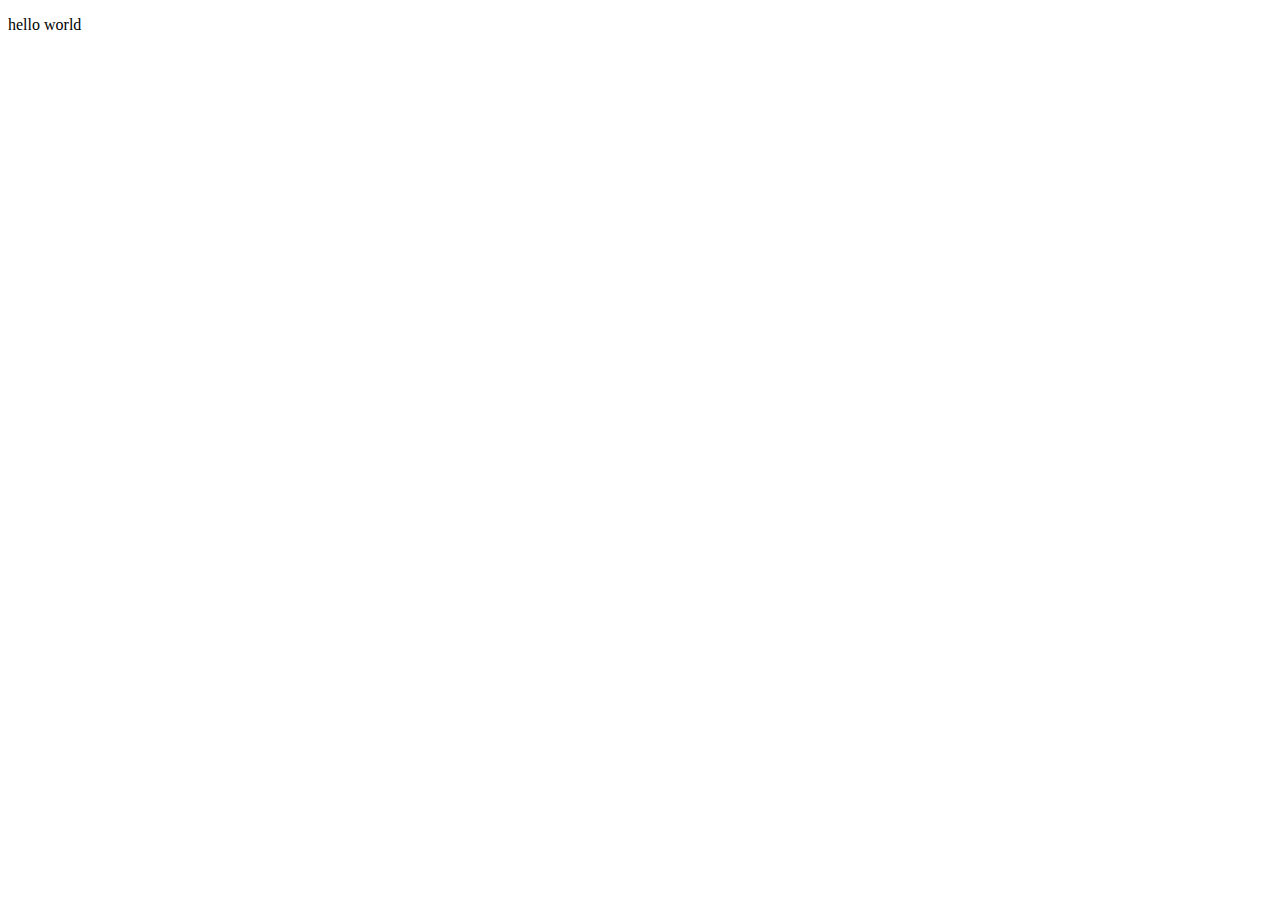
==== index.html @ 8919ac82 "created index.html file" ====
<!DOCTYPE html>
<html lang="en">
<head>
    <meta charset="UTF-8">
    <meta name="viewport" content="width=device-width, initial-scale=1.0">
    <title>Document</title>
</head>
<body>
    <p>hello world</p>
</body>
</html>
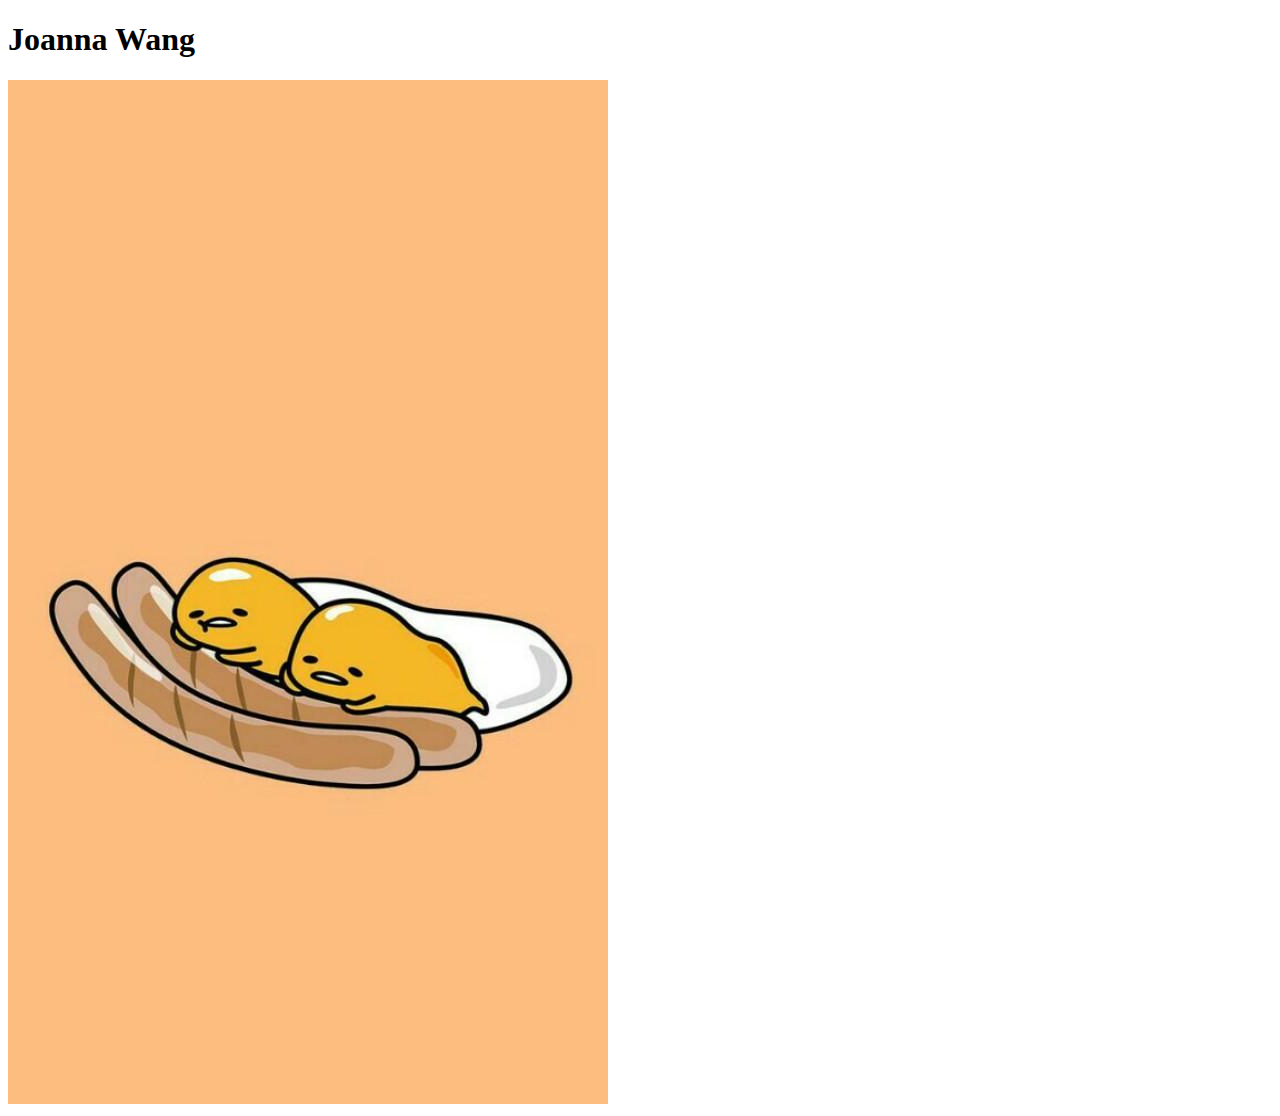
==== commit 324ccecc: "added avatar and style sheet" ====
--- a/index.html
+++ b/index.html
@@ -4,8 +4,10 @@
     <meta charset="UTF-8">
     <meta name="viewport" content="width=device-width, initial-scale=1.0">
     <title>Document</title>
+    <link rel="stylesheet" href="./assests/styles.css">
 </head>
 <body>
-    <p>hello world</p>
+    <h1> Joanna Wang </h1>
+    <img id="avatar" src="./assests/gudetama.jpg"/> 
 </body>
 </html>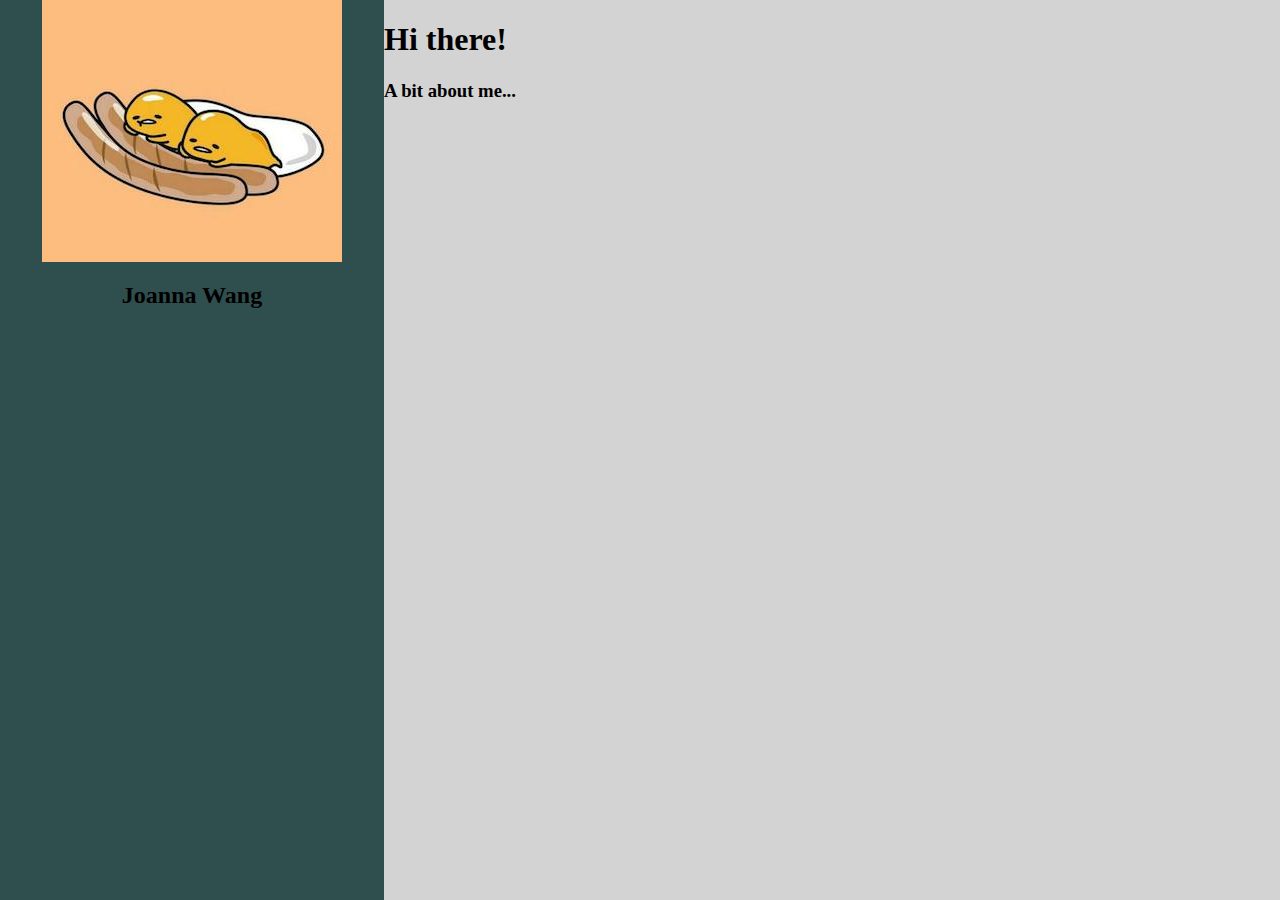
==== commit 1527a002: "fixed the styles and added a nav bar" ====
--- a/index.html
+++ b/index.html
@@ -1,13 +1,21 @@
 <!DOCTYPE html>
 <html lang="en">
-<head>
-    <meta charset="UTF-8">
-    <meta name="viewport" content="width=device-width, initial-scale=1.0">
+  <head>
+    <meta charset="UTF-8" />
+    <meta name="viewport" content="width=device-width, initial-scale=1.0" />
     <title>Document</title>
-    <link rel="stylesheet" href="./assests/styles.css">
-</head>
-<body>
-    <h1> Joanna Wang </h1>
-    <img id="avatar" src="./assests/gudetama.jpg"/> 
-</body>
-</html>+    <link rel="stylesheet" href="./assests/styles.css" />
+  </head>
+  <body>
+    <div id="root">
+      <div class="nav">
+        <img id="joanna" src="assests/joanna.jpg" />
+        <h2>Joanna Wang</h2>
+      </div>
+      <div class="green">
+        <h1>Hi there!</h1>
+        <h3>A bit about me...</h3>
+      </div>
+    </div>
+  </body>
+</html>
--- a/assests/styles.css
+++ b/assests/styles.css
@@ -0,0 +1,25 @@
+#root {
+  width: 100vw;
+  height: 100vh;
+}
+
+.nav {
+  background-color: darkslategray;
+  float: left;
+  width: 30%;
+  height: 100%;
+  display: flex;
+  flex-direction: column;
+  align-items: center;
+}
+
+.green {
+  background-color: lightgray;
+  float: right;
+  width: 70%;
+  height: 100%;
+}
+
+body {
+  margin: 0px;
+}
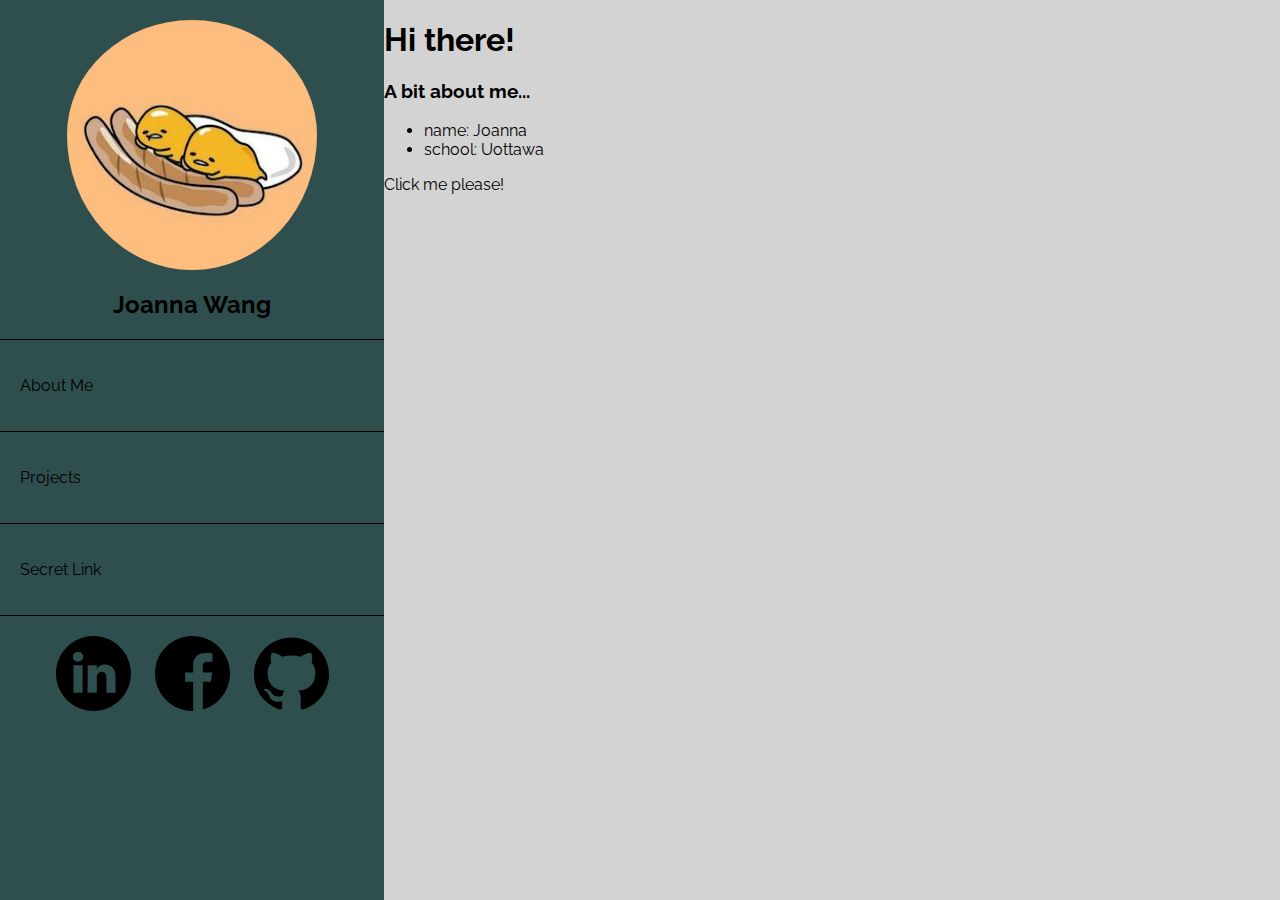
==== commit 1f742c5b: "added nav-bar component, added icons, fixed font" ====
--- a/index.html
+++ b/index.html
@@ -5,17 +5,35 @@
     <meta name="viewport" content="width=device-width, initial-scale=1.0" />
     <title>Document</title>
     <link rel="stylesheet" href="./assests/styles.css" />
+    <link
+      href="https://fonts.googleapis.com/css2?family=Raleway:ital,wght@1,300&display=swap"
+      rel="stylesheet"
+    />
+    <script
+      src="https://code.jquery.com/jquery-3.5.1.min.js"
+      integrity="sha256-9/aliU8dGd2tb6OSsuzixeV4y/faTqgFtohetphbbj0="
+      crossorigin="anonymous"
+    ></script>
   </head>
   <body>
     <div id="root">
-      <div class="nav">
-        <img id="joanna" src="assests/joanna.jpg" />
-        <h2>Joanna Wang</h2>
-      </div>
-      <div class="green">
-        <h1>Hi there!</h1>
-        <h3>A bit about me...</h3>
+      <div id="nav-bar"></div>
+      <div class="main-body">
+        <div class="body-styling">
+          <h1>Hi there!</h1>
+          <h3>A bit about me...</h3>
+          <ul>
+            <li>name: Joanna</li>
+            <li>school: Uottawa</li>
+          </ul>
+          <a href="projects.html">Click me please!</a>
+        </div>
       </div>
     </div>
   </body>
+  <script>
+    $(function () {
+      $("#nav-bar").load("./assests/nav-bar.html");
+    });
+  </script>
 </html>
--- a/assests/styles.css
+++ b/assests/styles.css
@@ -7,13 +7,13 @@
   background-color: darkslategray;
   float: left;
   width: 30%;
-  height: 100%;
+  height: 100vh;
   display: flex;
   flex-direction: column;
   align-items: center;
 }
 
-.green {
+.main-body {
   background-color: lightgray;
   float: right;
   width: 70%;
@@ -23,3 +23,44 @@
 body {
   margin: 0px;
 }
+
+.nav-item {
+  width: 100%;
+  border: 1px solid black;
+  cursor: pointer;
+}
+
+.nav-text {
+  padding: 20px;
+}
+
+.no-bottom-border {
+  border-bottom: none;
+}
+
+a {
+  color: black;
+  text-decoration: none;
+}
+
+.nav-icon {
+  width: 75px;
+  height: 75px;
+  padding: 20px 10px 30px;
+}
+
+#avatar {
+  border-radius: 50%;
+  height: 250px;
+  width: 250px;
+  padding-top: 20px;
+}
+
+h1,
+li,
+h2,
+p,
+h3,
+a {
+  font-family: "Raleway", sans-serif;
+}
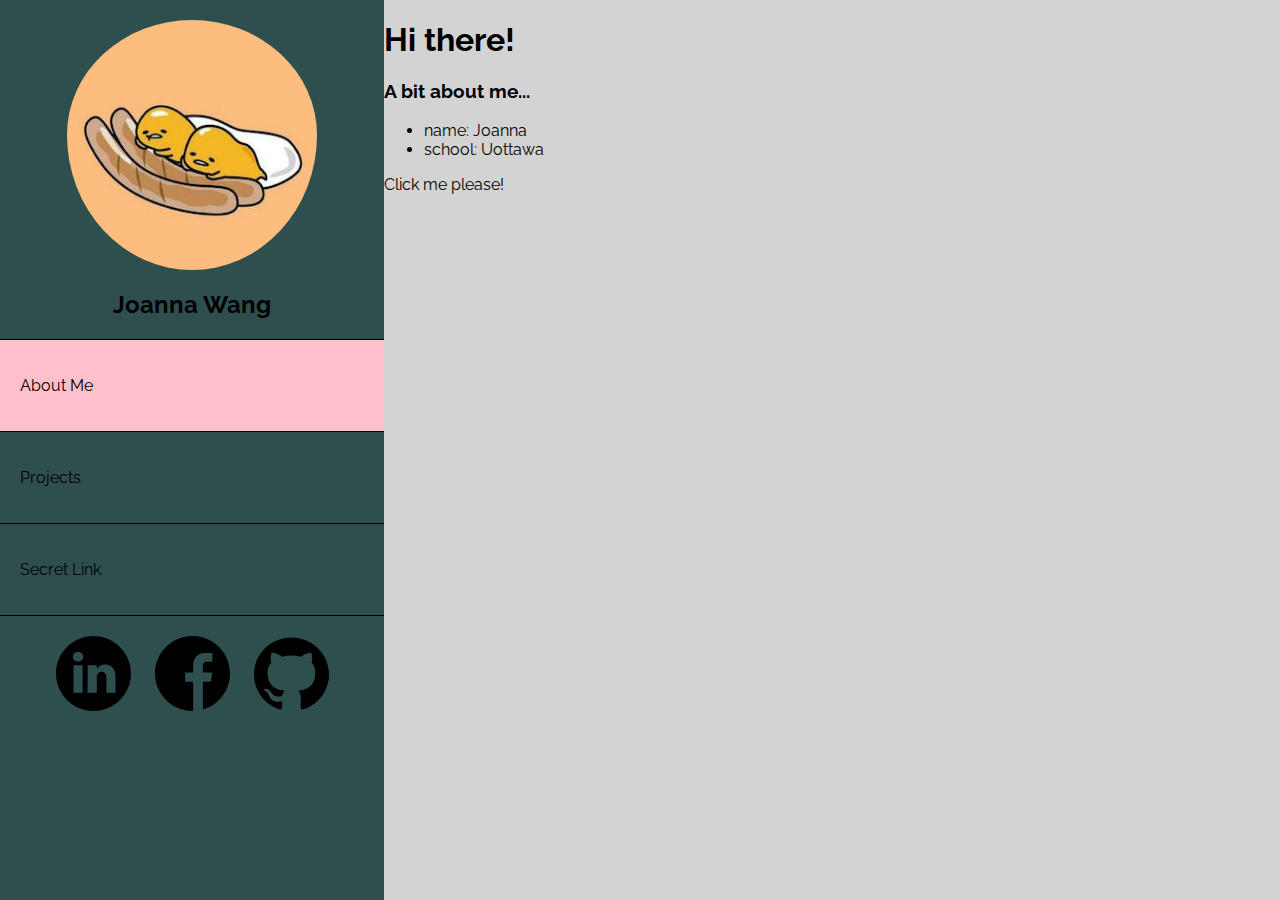
==== commit 3deae55f: "added api jokes" ====
--- a/index.html
+++ b/index.html
@@ -31,9 +31,5 @@
       </div>
     </div>
   </body>
-  <script>
-    $(function () {
-      $("#nav-bar").load("./assests/nav-bar.html");
-    });
-  </script>
+  <script src="js/index.js"></script>
 </html>
--- a/assests/styles.css
+++ b/assests/styles.css
@@ -64,3 +64,8 @@
 a {
   font-family: "Raleway", sans-serif;
 }
+
+.active,
+.nav-item:hover {
+  background-color: pink;
+}
